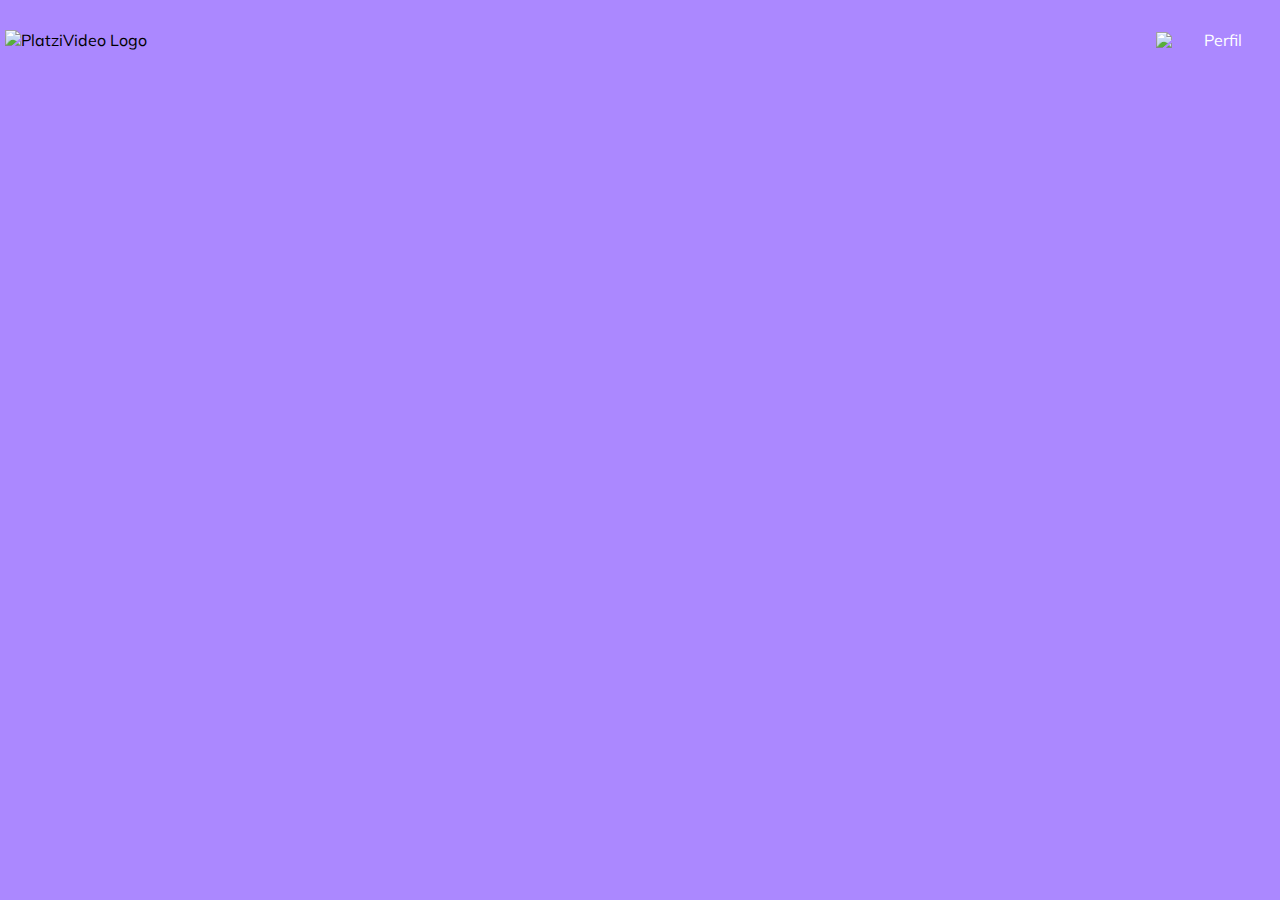
==== index.html @ 75e24591 "Estilizando el menu desplegable con css segunda parte" ====
<!DOCTYPE html>
<html lang="en">
<head>
    <meta charset="UTF-8">
    <meta http-equiv="X-UA-Compatible" content="IE=edge">
    <meta name="viewport" content="width=device-width, initial-scale=1.0">
    <title>Platzi Video</title>
    <link rel="stylesheet" href="style/main.css">
    <link rel="stylesheet" href="https://fonts.googleapis.com/css?family=Muli&display=swap">
</head>
<body>
    <!--Aca INICIA el Header de PlatziVideo-->
    <header class="header">
        <img class="header__img" src="https://raw.githubusercontent.com/platzi/PlatziVideo/feature/react/src/assets/static/logo-platzi-video-BW2.png" alt="PlatziVideo Logo">
        <div class="header__menu">
            <div class="header__menu--profile">
                <img src="https://img.icons8.com/color/48/000000/test-account.png"/>
                <p>Perfil</p>
            </div>
            <ul>
                <li>
                    <a href="">Cuenta</a>
                </li>
                <li>
                    <a href="">Cerrar sesión</a>
                </li>
            </ul>
        </div>
    </header>
    <!--Aca CIERRA el Header de PlatziVideo-->
</body>
</html>
---- style/main.css ----
.header
{
    background-color: #AB88FF;
    width: 100%;
    height: 80px;
    display: flex;
    justify-content: space-between;
    align-items: center;
}
.header__img
{
    width: 200px;
    margin: 10px;
    margin-left: 5px;
}
.header__menu
{
    margin-right: 30px;
}
.header__menu:hover ul, ul:hover
{
    display: block;
}
.header__menu li
{
    margin: 10px 0px; 
}
.header__menu li a
{
    color: white;
    text-decoration: none;
}
.header__menu li a:hover
{
    text-decoration:underline
}
.header__menu ul
{
    display: none;
    list-style: none;
    padding: 0px;
    position: absolute;
    width: 100px;
    text-align: right;
    margin: 0px 0px 0px -14px;
}
.header__menu--profile
{
    margin-right: 8px;
    display: flex;
    align-items: center;
}
.header__menu--profile img
{
    margin-right: 8px;
    width: 40px;
}
.header__menu--profile p
{
    margin: 0px;
    color: white;
}
body
{
    margin: 0%;
    font-family: 'Muli', sans-serif;
    background-color: #AB88FF;
}
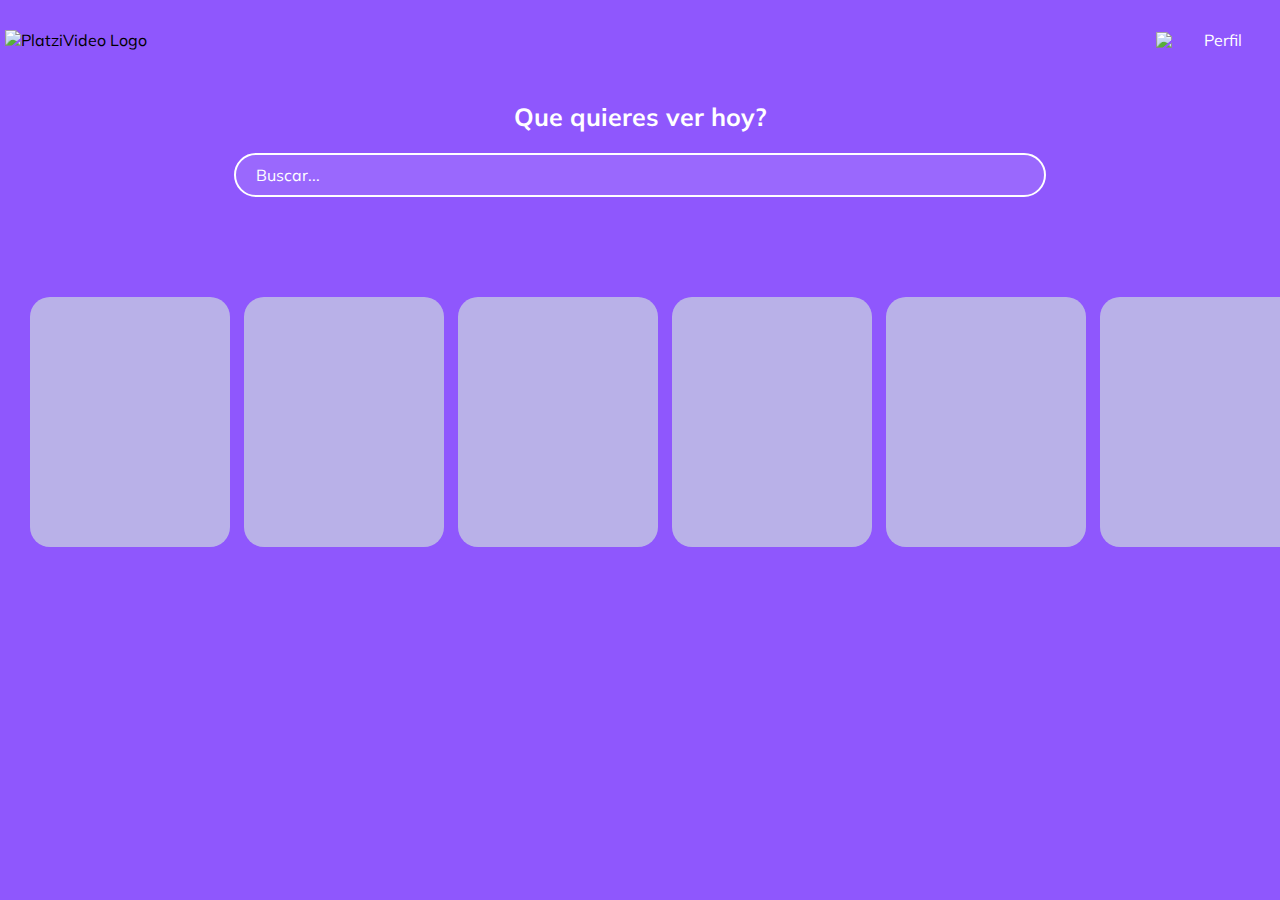
==== commit e8775159: "Creacion de la primera parte del carousel" ====
--- a/index.html
+++ b/index.html
@@ -28,5 +28,31 @@
         </div>
     </header>
     <!--Aca CIERRA el Header de PlatziVideo-->
+   
+    <!--Aca INICIA el buscador de PlatziVideo-->
+   <section class="main">
+        <h2 class="main__title">Que quieres ver hoy?</h2>
+        <input class="input" type="text" placeholder="Buscar...">
+   </section> 
+    <!--Aca CIERRA el buscador de PlatziVideo-->
+    
+    <!--Aca INICIA el carousel de PlatziVideo-->
+    <section class="carousel"> 
+        <div class="carousel__container"> 
+            <div class="carousel__item">
+            </div>
+            <div class="carousel__item">
+            </div>
+            <div class="carousel__item">
+            </div>
+            <div class="carousel__item">
+            </div>
+            <div class="carousel__item">
+            </div>
+            <div class="carousel__item">
+            </div>
+        </div>
+    </section>
+    <!--Aca CIERRA el carousel de PlatziVideo-->
 </body>
 </html>--- a/style/main.css
+++ b/style/main.css
@@ -1,6 +1,6 @@
 .header
 {
-    background-color: #AB88FF;
+    background-color: #8F57FD;
     width: 100%;
     height: 80px;
     display: flex;
@@ -64,5 +64,75 @@
 {
     margin: 0%;
     font-family: 'Muli', sans-serif;
-    background-color: #AB88FF;
-}+    background-color: #8F57FD;
+}
+main
+{
+    height: 300px;
+}
+section .main__title
+{
+    color: white;
+    font-size: 25px;
+    text-align: center;
+}
+.input
+{
+  background-color: rgba(255, 255,255, 0.1);  
+  border: 2px solid white;
+  border-radius: 25px;
+  font-family: 'Muli', sans-serif;
+  font-size: 16px;
+  height: 40px;
+  padding: 0px 20px;
+  width: 60%; 
+  outline: none;
+  margin: 0 auto;
+  display: flex;
+  flex-direction: column;
+  justify-content: center;
+  align-items: center;
+}
+::placeholder
+{
+    color: white;
+}
+.carousel
+{
+    width: 100%;
+    overflow: auto;
+    padding: 30px;
+    position: relative;
+}
+.carousel__container
+{
+    white-space: nowrap;
+    margin: 70px 0px;
+    padding-bottom: 10px;
+}
+.carousel__item
+{
+    width: 200px;
+    height: 250px;
+    border-radius: 20px;
+    background-color: rgba(212, 235, 219, 0.61);
+    overflow: hidden;
+    margin-right: 10px;
+    display:inline-block;
+    cursor: pointer;
+    transition: 450ms all;
+    transform-origin: center left;
+}
+.carousel__item:hover ~ .carousel__item
+{
+    transform: translate3d(100px , 0px, 0px);
+}
+.carousel__container:hover .carousel__item
+{
+    opacity: 0.3;
+}
+.carousel__container:hover .carousel__item:hover
+{
+    transform: scale(1.5);
+    opacity: 1;
+}
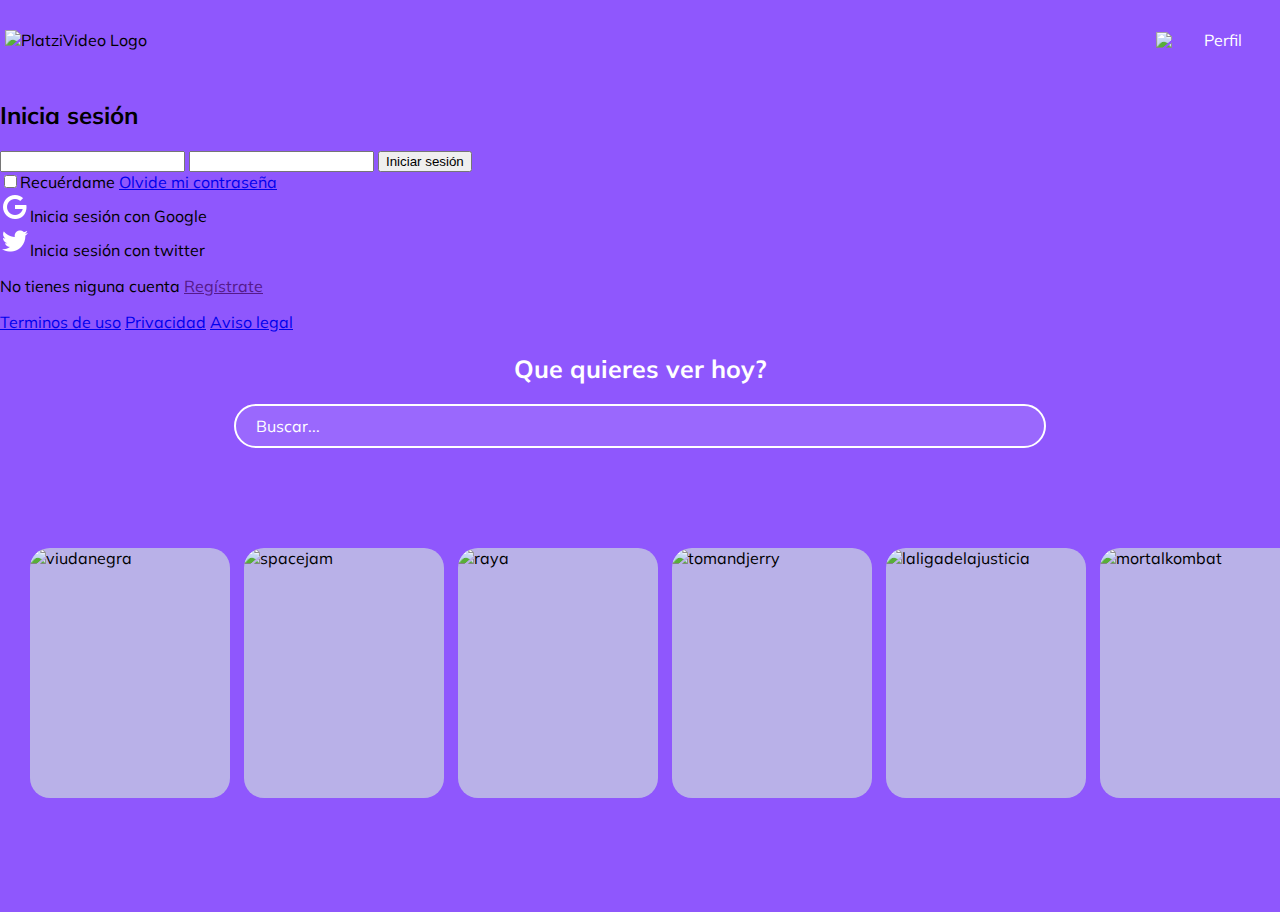
==== commit 1cf78cc6: "creacion del login primera parte" ====
--- a/index.html
+++ b/index.html
@@ -28,28 +28,90 @@
         </div>
     </header>
     <!--Aca CIERRA el Header de PlatziVideo-->
+    <!--Aca INICIA el login de PlatziVideo-->
+ <section class="login">
+    <section class="login__container">
+         <h2>Inicia sesión</h2>
+         <form class="login__container--form">
+           <input class="output" type="text" placeholder="Correo">
+           <input class="output" type="password" placeholder="Contraseña">
+           <button class="button">Iniciar sesión</button>      
+           <div class="login__container--remember-me">
+               <label>
+                   <input type="checkbox" name="" id="cbox1" value="checkbox">Recuérdame
+               </label>
+               <a href="/">Olvide mi contraseña</a>
+           </div>
+         </form>
+         <section class="login__container--social-media" >
+             <div> <img src="ico/google.png" alt="google">Inicia sesión con Google</div>
+             <div> <img src="ico/twitter.png" alt="twitter">Inicia sesión con twitter</div>
+         </section>
+        <p class="login__container--register" >No tienes niguna cuenta <a href="">Regístrate</a></p>
+     </section>
+ </section>
+ <footer class="footer" >
+     <a href="/">Terminos de uso</a>
+     <a href="/privacidad">Privacidad</a>
+     <a href="/aviso-legal">Aviso legal</a>
+ </footer>
+<!--Aca Cierra el login de PlatziVideo-->
    
-    <!--Aca INICIA el buscador de PlatziVideo-->
+   <!--Aca INICIA el buscador de PlatziVideo-->
    <section class="main">
         <h2 class="main__title">Que quieres ver hoy?</h2>
         <input class="input" type="text" placeholder="Buscar...">
    </section> 
     <!--Aca CIERRA el buscador de PlatziVideo-->
-    
+
     <!--Aca INICIA el carousel de PlatziVideo-->
     <section class="carousel"> 
         <div class="carousel__container"> 
-            <div class="carousel__item">
+            <div class="carousel-item">
+                <img class="corousel-item__img" src="img/blackwidow.jpg" alt="viudanegra">
+                <div class="corousel-item__detail">
+                    <img src="ico/play.gif" alt="play">
+                    <img src="ico/descargar.gif" alt="download">
+                </div>
+                <p class="carousel-item__detail--titulo">Play</p>
+                <p class="carousel-item__detail--subtitulo">descargar</p>
             </div>
-            <div class="carousel__item">
+            <div class="carousel-item">
+                <img class="corousel-item__img" src="img/spacejam.jpg" alt="spacejam">
+                <div class="corousel-item__detail">
+                    <img src="ico/play.gif" alt="play">
+                    <img src="ico/descargar.gif" alt="download">
+                </div>
+                <p class="carousel-item__detail--titulo">Play</p>
+                <p class="carousel-item__detail--subtitulo">Descargar</p>
             </div>
-            <div class="carousel__item">
+            <div class="carousel-item">
+                <img class="corousel-item__img" src="img/raya.jpg" alt="raya">
+                <div class="corousel-item__detail">
+                    <img src="ico/play.gif" alt="play">
+                    <img src="ico/descargar.gif" alt="download">
+                </div>
             </div>
-            <div class="carousel__item">
+            <div class="carousel-item">
+                <img class="corousel-item__img" src="img/tomandjearry.jpg" alt="tomandjerry">
+                <div class="corousel-item__detail">
+                    <img src="ico/play.gif" alt="play">
+                    <img src="ico/descargar.gif" alt="download">
+                </div>
             </div>
-            <div class="carousel__item">
+            <div class="carousel-item">
+                <img class="corousel-item__img" src="img/laligadelajusticia.jpg" alt="laligadelajusticia">
+                <div class="corousel-item__detail">
+                    <img src="ico/play.gif" alt="play">
+                    <img src="ico/descargar.gif" alt="download">
+                </div>
             </div>
-            <div class="carousel__item">
+            <div class="carousel-item">
+                <img class="corousel-item__img" src="img/mortalkombat.jpg" alt="mortalkombat">
+                <div class="corousel-item__detail">
+                    <img src="ico/play.gif" alt="play">
+                    <img src="ico/descargar.gif" alt="download">
+                </div>
             </div>
         </div>
     </section>
--- a/style/main.css
+++ b/style/main.css
@@ -110,7 +110,7 @@
     margin: 70px 0px;
     padding-bottom: 10px;
 }
-.carousel__item
+.carousel-item
 {
     width: 200px;
     height: 250px;
@@ -122,17 +122,59 @@
     cursor: pointer;
     transition: 450ms all;
     transform-origin: center left;
+    position: relative;
 }
-.carousel__item:hover ~ .carousel__item
+.carousel-item:hover ~ .carousel-item
 {
     transform: translate3d(100px , 0px, 0px);
 }
-.carousel__container:hover .carousel__item
+.carousel__container:hover .carousel-item
 {
     opacity: 0.3;
 }
-.carousel__container:hover .carousel__item:hover
+.carousel__container:hover .carousel-item:hover
 {
     transform: scale(1.5);
     opacity: 1;
 }
+.corousel-item__img
+{
+    width: 200px;
+    height: 250px;
+    object-fit: cover;
+}
+.corousel-item__detail
+{
+    background: linear-gradient(to top, rgba(0,0,0,0.9) 0%, rgba(0,0,0,0) 100%);
+    font-size: 10px;
+    opacity: 0;
+    transition: 450ms opacity;
+    padding: 10px;
+    position: absolute;
+    top: 0;
+    bottom: 0;
+    left: 0;
+    right: 0;
+}
+.carousel-item__detail--titulo
+{
+    font-size: 10px;
+    opacity: 0;
+    padding: 10px;
+    position: absolute;
+    top: 0;
+    bottom: 0;
+    left: 0;
+    right: 0;
+}
+.carousel-item__detail--subtitulo
+{
+    font-size: 10px;
+    opacity: 0;
+    padding: 10px;
+    position: absolute;
+    top: 0;
+    bottom: 0;
+    left: 0;
+    right: 0;
+}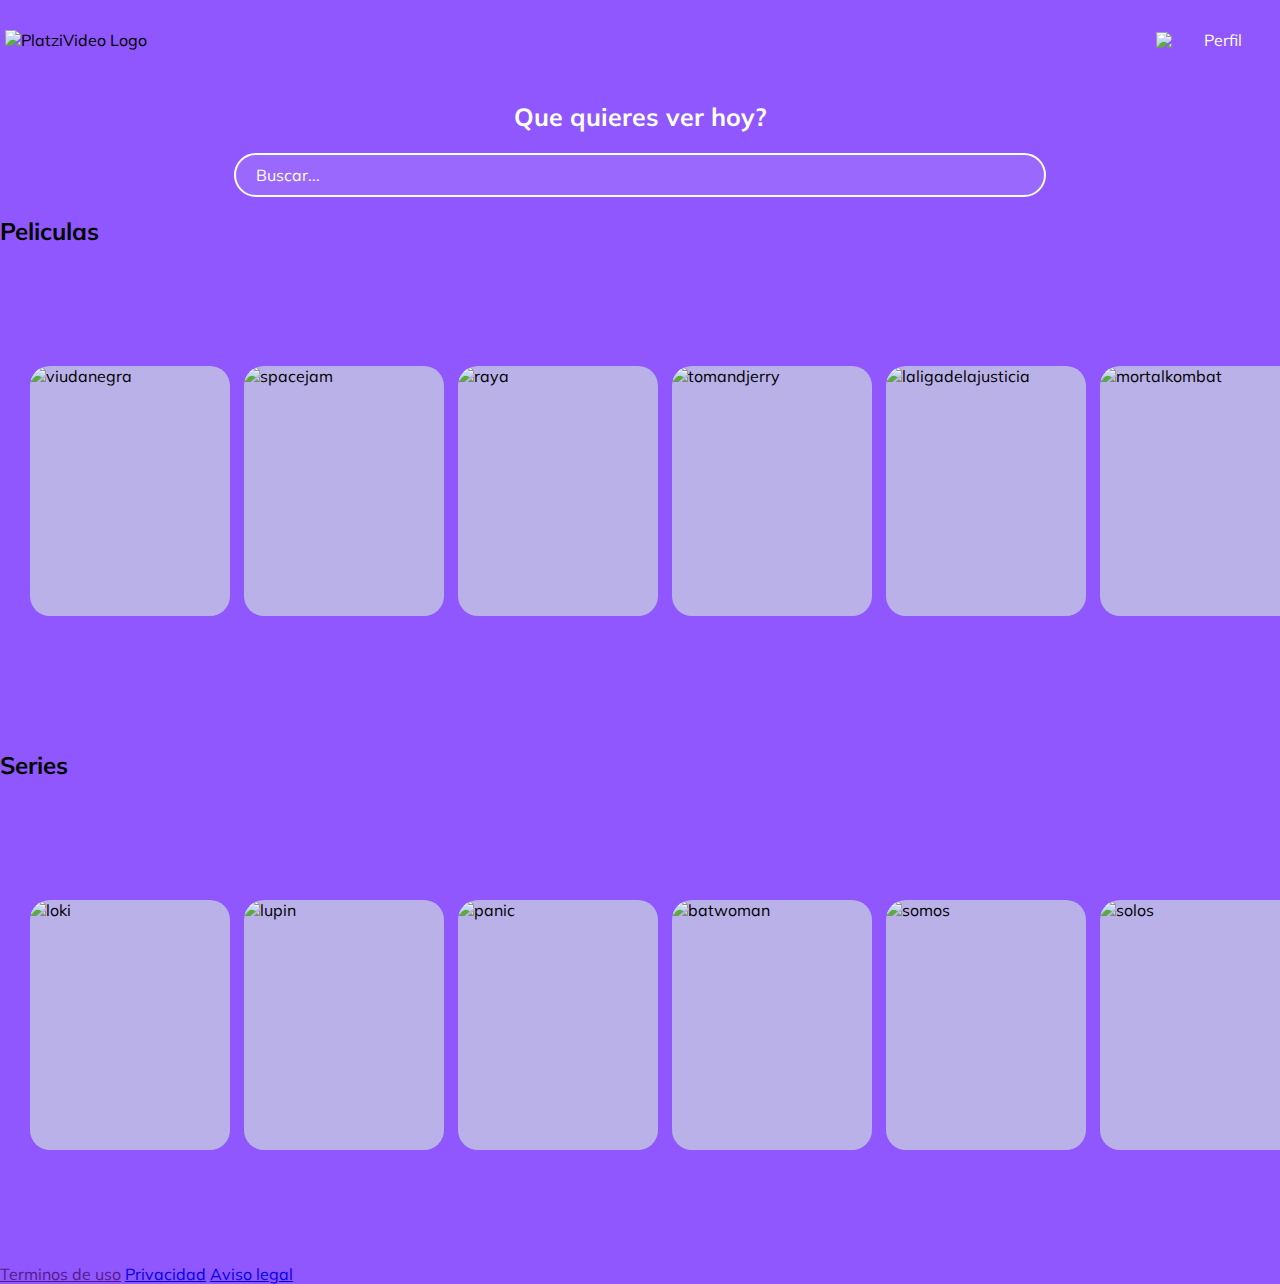
==== commit 78101c73: "favicon y cambio de titulo del website" ====
--- a/index.html
+++ b/index.html
@@ -1,120 +1,151 @@
 <!DOCTYPE html>
 <html lang="en">
 <head>
-    <meta charset="UTF-8">
-    <meta http-equiv="X-UA-Compatible" content="IE=edge">
-    <meta name="viewport" content="width=device-width, initial-scale=1.0">
-    <title>Platzi Video</title>
-    <link rel="stylesheet" href="style/main.css">
-    <link rel="stylesheet" href="https://fonts.googleapis.com/css?family=Muli&display=swap">
+<meta charset="UTF-8">
+<meta http-equiv="X-UA-Compatible" content="IE=edge">
+<meta name="viewport" content="width=device-width, initial-scale=1.0">
+<title>Webian! Video</title>
+<link rel="stylesheet" href="style/main.css">
+<link rel="stylesheet" href="https://fonts.googleapis.com/css?family=Muli&display=swap">
+<link rel="shortcut icon" href="ico/favicon.png">
 </head>
 <body>
-    <!--Aca INICIA el Header de PlatziVideo-->
-    <header class="header">
-        <img class="header__img" src="https://raw.githubusercontent.com/platzi/PlatziVideo/feature/react/src/assets/static/logo-platzi-video-BW2.png" alt="PlatziVideo Logo">
-        <div class="header__menu">
-            <div class="header__menu--profile">
-                <img src="https://img.icons8.com/color/48/000000/test-account.png"/>
-                <p>Perfil</p>
+<!--Aca INICIA el Header de PlatziVideo-->
+<header class="header">
+    <img class="header__img" src="ico/webian.png" alt="PlatziVideo Logo">
+    <div class="header__menu">
+        <div class="header__menu--profile">
+            <img src="ico/user.png"/>
+            <p>Perfil</p>
+        </div>
+        <ul>
+            <li>
+                <a href="">Cuenta</a>
+            </li>
+            <li>
+                <a href="">Cerrar sesión</a>
+            </li>
+        </ul>
+    </div>
+</header>
+<!--Aca CIERRA el Header de PlatziVideo-->
+
+<!--Aca INICIA el buscador de PlatziVideo-->
+<section class="main">
+    <h2 class="main__title">Que quieres ver hoy?</h2>
+    <input class="input" type="text" placeholder="Buscar...">
+</section> 
+<!--Aca CIERRA el buscador de PlatziVideo-->
+
+<!--Aca INICIA el carousel de Peliculas-->
+<h2 class="categories__title" >Peliculas</h2>
+<section class="carousel"> 
+    <div class="carousel__container"> 
+        <div class="carousel-item">
+            <img class="corousel-item__img" src="img/blackwidow.jpg" alt="viudanegra">
+            <div class="corousel-item__detail">
+                <img src="ico/play.gif" alt="play">
+                <img src="ico/descargar.gif" alt="download">
             </div>
-            <ul>
-                <li>
-                    <a href="">Cuenta</a>
-                </li>
-                <li>
-                    <a href="">Cerrar sesión</a>
-                </li>
-            </ul>
+            <p class="carousel-item__detail--titulo">Play</p>
+            <p class="carousel-item__detail--subtitulo">descargar</p>
         </div>
-    </header>
-    <!--Aca CIERRA el Header de PlatziVideo-->
-    <!--Aca INICIA el login de PlatziVideo-->
- <section class="login">
-    <section class="login__container">
-         <h2>Inicia sesión</h2>
-         <form class="login__container--form">
-           <input class="output" type="text" placeholder="Correo">
-           <input class="output" type="password" placeholder="Contraseña">
-           <button class="button">Iniciar sesión</button>      
-           <div class="login__container--remember-me">
-               <label>
-                   <input type="checkbox" name="" id="cbox1" value="checkbox">Recuérdame
-               </label>
-               <a href="/">Olvide mi contraseña</a>
-           </div>
-         </form>
-         <section class="login__container--social-media" >
-             <div> <img src="ico/google.png" alt="google">Inicia sesión con Google</div>
-             <div> <img src="ico/twitter.png" alt="twitter">Inicia sesión con twitter</div>
-         </section>
-        <p class="login__container--register" >No tienes niguna cuenta <a href="">Regístrate</a></p>
-     </section>
- </section>
- <footer class="footer" >
-     <a href="/">Terminos de uso</a>
-     <a href="/privacidad">Privacidad</a>
-     <a href="/aviso-legal">Aviso legal</a>
- </footer>
-<!--Aca Cierra el login de PlatziVideo-->
-   
-   <!--Aca INICIA el buscador de PlatziVideo-->
-   <section class="main">
-        <h2 class="main__title">Que quieres ver hoy?</h2>
-        <input class="input" type="text" placeholder="Buscar...">
-   </section> 
-    <!--Aca CIERRA el buscador de PlatziVideo-->
-
-    <!--Aca INICIA el carousel de PlatziVideo-->
-    <section class="carousel"> 
-        <div class="carousel__container"> 
-            <div class="carousel-item">
-                <img class="corousel-item__img" src="img/blackwidow.jpg" alt="viudanegra">
-                <div class="corousel-item__detail">
-                    <img src="ico/play.gif" alt="play">
-                    <img src="ico/descargar.gif" alt="download">
-                </div>
-                <p class="carousel-item__detail--titulo">Play</p>
-                <p class="carousel-item__detail--subtitulo">descargar</p>
+        <div class="carousel-item">
+            <img class="corousel-item__img" src="img/spacejam.jpg" alt="spacejam">
+            <div class="corousel-item__detail">
+                <img src="ico/play.gif" alt="play">
+                <img src="ico/descargar.gif" alt="download">
             </div>
-            <div class="carousel-item">
-                <img class="corousel-item__img" src="img/spacejam.jpg" alt="spacejam">
-                <div class="corousel-item__detail">
-                    <img src="ico/play.gif" alt="play">
-                    <img src="ico/descargar.gif" alt="download">
-                </div>
-                <p class="carousel-item__detail--titulo">Play</p>
-                <p class="carousel-item__detail--subtitulo">Descargar</p>
-            </div>
-            <div class="carousel-item">
-                <img class="corousel-item__img" src="img/raya.jpg" alt="raya">
-                <div class="corousel-item__detail">
-                    <img src="ico/play.gif" alt="play">
-                    <img src="ico/descargar.gif" alt="download">
-                </div>
-            </div>
-            <div class="carousel-item">
-                <img class="corousel-item__img" src="img/tomandjearry.jpg" alt="tomandjerry">
-                <div class="corousel-item__detail">
-                    <img src="ico/play.gif" alt="play">
-                    <img src="ico/descargar.gif" alt="download">
-                </div>
-            </div>
-            <div class="carousel-item">
-                <img class="corousel-item__img" src="img/laligadelajusticia.jpg" alt="laligadelajusticia">
-                <div class="corousel-item__detail">
-                    <img src="ico/play.gif" alt="play">
-                    <img src="ico/descargar.gif" alt="download">
-                </div>
-            </div>
-            <div class="carousel-item">
-                <img class="corousel-item__img" src="img/mortalkombat.jpg" alt="mortalkombat">
-                <div class="corousel-item__detail">
-                    <img src="ico/play.gif" alt="play">
-                    <img src="ico/descargar.gif" alt="download">
-                </div>
+            <p class="carousel-item__detail--titulo">Play</p>
+            <p class="carousel-item__detail--subtitulo">Descargar</p>
+        </div>
+        <div class="carousel-item">
+            <img class="corousel-item__img" src="img/raya.jpg" alt="raya">
+            <div class="corousel-item__detail">
+                <img src="ico/play.gif" alt="play">
+                <img src="ico/descargar.gif" alt="download">
             </div>
         </div>
-    </section>
-    <!--Aca CIERRA el carousel de PlatziVideo-->
+        <div class="carousel-item">
+            <img class="corousel-item__img" src="img/tomandjearry.jpg" alt="tomandjerry">
+            <div class="corousel-item__detail">
+                <img src="ico/play.gif" alt="play">
+                <img src="ico/descargar.gif" alt="download">
+            </div>
+        </div>
+        <div class="carousel-item">
+            <img class="corousel-item__img" src="img/laligadelajusticia.jpg" alt="laligadelajusticia">
+            <div class="corousel-item__detail">
+                <img src="ico/play.gif" alt="play">
+                <img src="ico/descargar.gif" alt="download">
+            </div>
+        </div>
+        <div class="carousel-item">
+            <img class="corousel-item__img" src="img/mortalkombat.jpg" alt="mortalkombat">
+            <div class="corousel-item__detail">
+                <img src="ico/play.gif" alt="play">
+                <img src="ico/descargar.gif" alt="download">
+            </div>
+        </div>
+    </div>
+</section>
+<!--Aca INICIA el carousel de Peliculas-->
+<h2 class="categories__title" >Series</h2>
+<section class="carousel"> 
+    <div class="carousel__container"> 
+        <div class="carousel-item">
+            <img class="corousel-item__img" src="img/loki.jpg" alt="loki">
+            <div class="corousel-item__detail">
+                <img src="ico/play.gif" alt="play">
+                <img src="ico/descargar.gif" alt="download">
+            </div>
+            <p class="carousel-item__detail--titulo">Play</p>
+            <p class="carousel-item__detail--subtitulo">descargar</p>
+        </div>
+        <div class="carousel-item">
+            <img class="corousel-item__img" src="img/lupin.jpg" alt="lupin">
+            <div class="corousel-item__detail">
+                <img src="ico/play.gif" alt="play">
+                <img src="ico/descargar.gif" alt="download">
+            </div>
+            <p class="carousel-item__detail--titulo">Play</p>
+            <p class="carousel-item__detail--subtitulo">Descargar</p>
+        </div>
+        <div class="carousel-item">
+            <img class="corousel-item__img" src="img/panic.jpg" alt="panic">
+            <div class="corousel-item__detail">
+                <img src="ico/play.gif" alt="play">
+                <img src="ico/descargar.gif" alt="download">
+            </div>
+        </div>
+        <div class="carousel-item">
+            <img class="corousel-item__img" src="img/batwoman.jpg" alt="batwoman">
+            <div class="corousel-item__detail">
+                <img src="ico/play.gif" alt="play">
+                <img src="ico/descargar.gif" alt="download">
+            </div>
+        </div>
+        <div class="carousel-item">
+            <img class="corousel-item__img" src="img/somos.jpg" alt="somos">
+            <div class="corousel-item__detail">
+                <img src="ico/play.gif" alt="play">
+                <img src="ico/descargar.gif" alt="download">
+            </div>
+        </div>
+        <div class="carousel-item">
+            <img class="corousel-item__img" src="img/solos.jpg" alt="solos">
+            <div class="corousel-item__detail">
+                <img src="ico/play.gif" alt="play">
+                <img src="ico/descargar.gif" alt="download">
+            </div>
+        </div>
+    </div>
+</section>
+<!--Aca CIERRA el carousel de series-->
+<footer class="footer" >
+    <a href="">Terminos de uso</a>
+    <a href="/privacidad">Privacidad</a>
+    <a href="/aviso-legal">Aviso legal</a>
+</footer>
 </body>
 </html>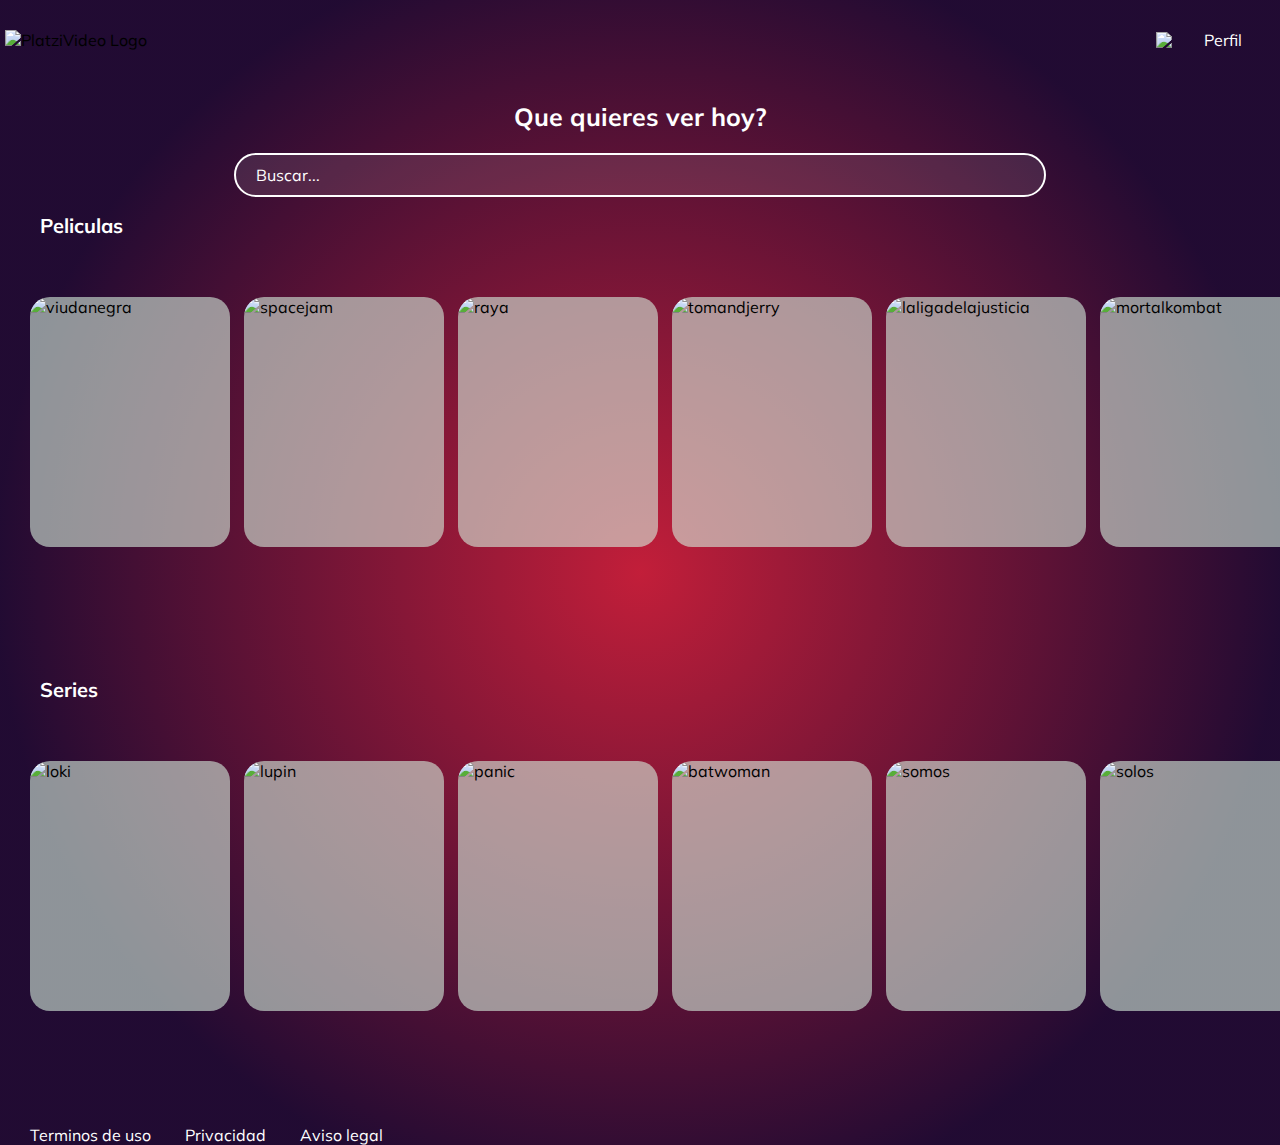
==== commit a99895d6: "iniciando con la configuracion del login" ====
--- a/index.html
+++ b/index.html
@@ -20,7 +20,7 @@
         </div>
         <ul>
             <li>
-                <a href="">Cuenta</a>
+                <a href="login.html">Cuenta</a>
             </li>
             <li>
                 <a href="">Cerrar sesión</a>
--- a/style/main.css
+++ b/style/main.css
@@ -1,6 +1,5 @@
 .header
 {
-    background-color: #8F57FD;
     width: 100%;
     height: 80px;
     display: flex;
@@ -60,11 +59,28 @@
     margin: 0px;
     color: white;
 }
+.login__container
+{
+    flex-direction: column;
+    display: flex;
+    align-items: center;
+    justify-content: space-between;
+    padding: 130px;
+    color: white;
+}
 body
 {
     margin: 0%;
     font-family: 'Muli', sans-serif;
-    background-color: #8F57FD;
+    background: hsla(350, 73%, 44%, 1);
+
+    background: radial-gradient(circle, hsla(350, 73%, 44%, 1) 0%, hsla(274, 65%, 12%, 1) 75%);
+
+    background: -moz-radial-gradient(circle, hsla(350, 73%, 44%, 1) 0%, hsla(274, 65%, 12%, 1) 75%);
+
+    background: -webkit-radial-gradient(circle, hsla(350, 73%, 44%, 1) 0%, hsla(274, 65%, 12%, 1) 75%);
+
+    filter: progid: DXImageTransform.Microsoft.gradient( startColorstr="#c11e38", endColorstr="#220b34", GradientType=1 );
 }
 main
 {
@@ -76,8 +92,18 @@
     font-size: 25px;
     text-align: center;
 }
+.categories__title
+{
+    color: white;
+    font-family: 'Muli', sans-serif;
+    font-size: 20px;
+    margin-left: 40px;
+    position: absolute;
+    width: 100%;
+}
 .input
 {
+  color: white;  
   background-color: rgba(255, 255,255, 0.1);  
   border: 2px solid white;
   border-radius: 25px;
@@ -177,4 +203,11 @@
     bottom: 0;
     left: 0;
     right: 0;
+}
+.footer a
+{
+    color: white;
+    text-decoration: none;
+    cursor: pointer;
+    padding-left: 30px;
 }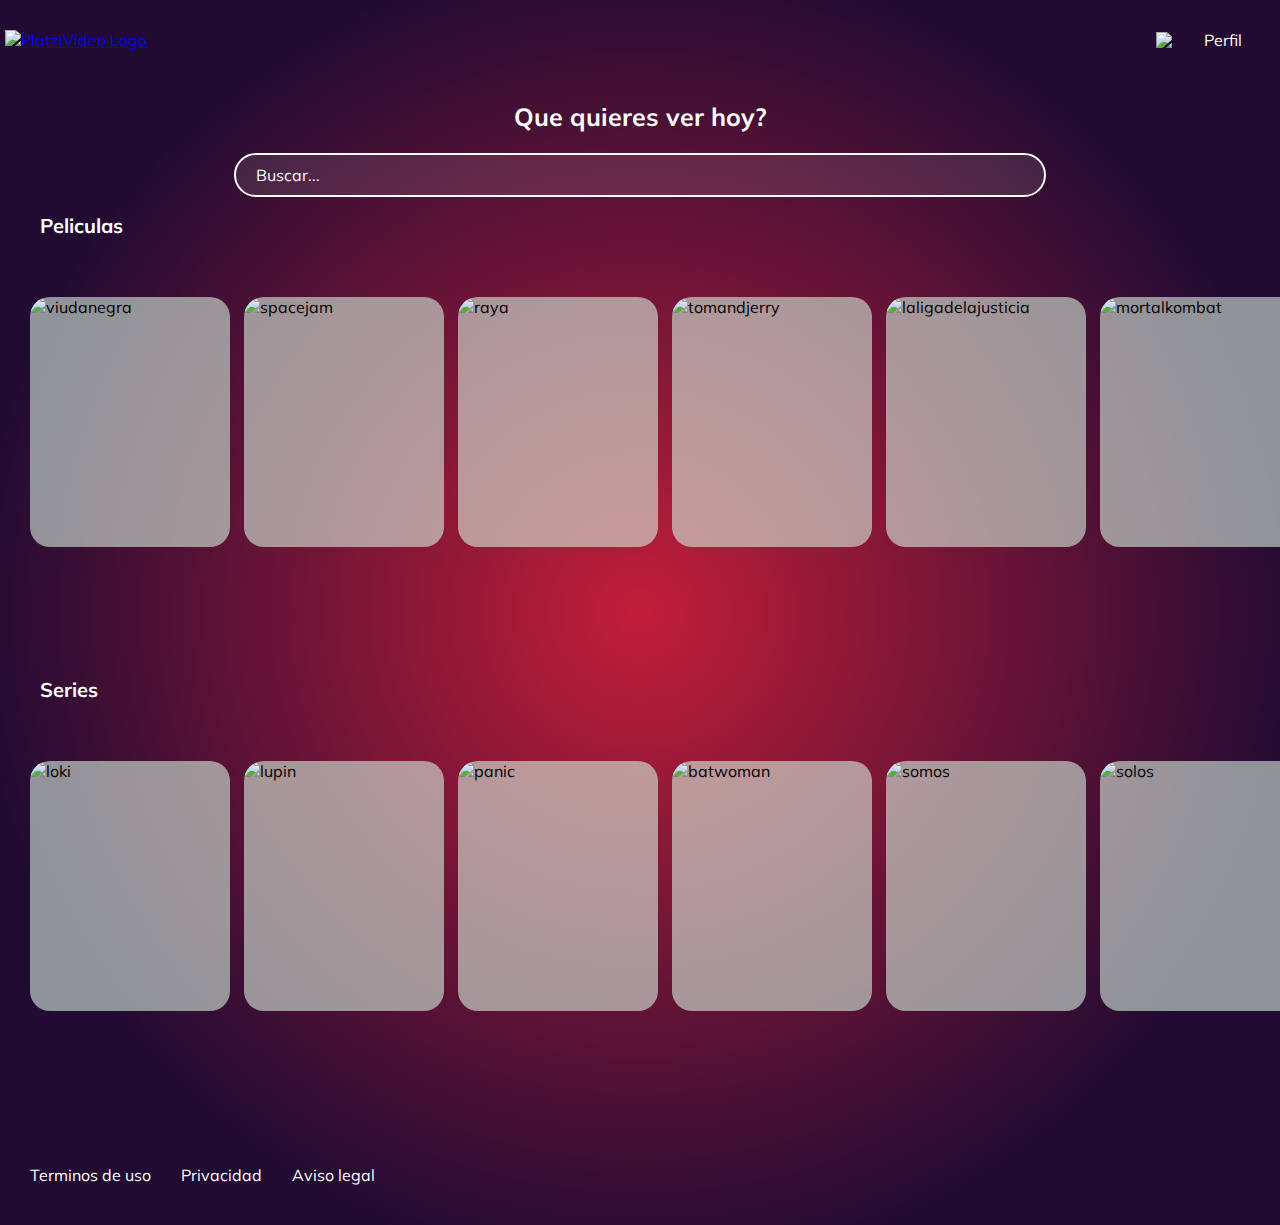
==== commit 55144bba: "creacion del login y de la pagina de registro y otros estilos agregados" ====
--- a/index.html
+++ b/index.html
@@ -12,8 +12,8 @@
 <body>
 <!--Aca INICIA el Header de PlatziVideo-->
 <header class="header">
-    <img class="header__img" src="ico/webian.png" alt="PlatziVideo Logo">
-    <div class="header__menu">
+    <a href="index.html"><img class="header__img" src="ico/webian.png" alt="PlatziVideo Logo"></a>
+        <div class="header__menu">
         <div class="header__menu--profile">
             <img src="ico/user.png"/>
             <p>Perfil</p>
--- a/style/main.css
+++ b/style/main.css
@@ -59,15 +59,149 @@
     margin: 0px;
     color: white;
 }
+.login
+{
+    color: white;
+    display: flex;
+    align-items: center;
+    justify-content: center;
+    flex-direction: column;
+    padding: 0px 30px;
+    min-height: calc(100vh - 200px);
+}
 .login__container
 {
+    background-color: rgba(255, 255,255, 0.1);
+    border: 2px solid white;
+    border-radius: 40px;
+    color: white;
+    padding: 60px 68px 40px;
+    min-height: 700px;
+    width: 300px;
+    display: flex;
+    justify-content: space-around;
     flex-direction: column;
-    display: flex;
-    align-items: center;
+}
+.login__container--form
+{
+    display: flex;
+    flex-direction: column;
+}
+.login__container--form label
+{
+   font-size: 14px;
+}
+.login__container--remember-me
+{
+    color: white;
+    display: flex;
     justify-content: space-between;
-    padding: 130px;
-    color: white;
-}
+    margin-top: 30px;
+}
+.login__container--remember-me a
+{
+    color: white;
+    font-size: 14px;
+    text-decoration: none;
+}
+.login__container--remember-me a:hover
+{
+    text-decoration: underline;
+}
+.login__container--social-media > div
+{
+    display: flex;
+    align-items: center;
+    font-size: 14px;
+    margin-bottom: 10px;
+}
+.login__container--social-media > div > img
+{
+    width: 30px;
+    margin-right: 10px;
+}
+.login__container--register
+{
+    font-size: 14px;
+}
+.login__container--register a
+{
+    font-size: 16px;
+    color: white;
+    font-weight: bold;
+    text-decoration: none;
+}
+.login__container--register a:hover
+{
+    text-decoration: underline;
+}
+.output
+{
+    color: white;
+    background-color: transparent;
+    border-left: 0px;
+    border-right: 0px;
+    border-top: 0px;
+    border-bottom: 2px solid white;
+    font-family: 'Muli', sans-serif;
+    font-size: 16px;
+    margin-bottom: 20px;
+    padding: 0px 20px;
+    outline: none;
+    height: 50px;
+
+}
+::placeholder
+{
+    color: white;
+}
+.button
+{
+    border-radius: 25px;
+    border: solid 1px white;
+    background-color: rgba(255, 255,255, 0.1);
+    color: white;
+    cursor: pointer;
+    display: flex;
+    justify-content: center;
+    align-items: center;
+    padding: 10px 30px;
+    margin: 0px;
+    margin-top: 30px;
+    font-size: 16px;
+    font-weight: bold;
+    text-decoration: none;
+    font-family: 'Muli', sans-serif;
+}
+.login__container--iniciar
+{
+    display: flex;
+    align-items: center;
+    flex-direction: column;
+    font-size: 16px;
+    font-family: 'Muli', sans-serif;
+    color: white;
+}
+.button__register--me
+{
+    border-radius: 25px;
+    border: solid 1px white;
+    background-color: rgba(255, 255,255, 0.1);
+    color: white;
+    cursor: pointer;
+    display: flex;
+    justify-content: center;
+    align-items: center;
+    padding: 10px 30px;
+    margin: 0px;
+    margin-top: 30px;
+    font-size: 16px;
+    font-weight: bold;
+    text-decoration: none;
+    font-family: 'Muli', sans-serif;
+}
+
+
 body
 {
     margin: 0%;
@@ -204,10 +338,22 @@
     left: 0;
     right: 0;
 }
+.footer 
+{
+    display: flex;
+    align-items: center;
+    height: 100px;
+    width: 100%;
+}
 .footer a
 {
     color: white;
-    text-decoration: none;
     cursor: pointer;
+    font-size: 16px;
     padding-left: 30px;
-}+    text-decoration: none;
+}
+.footer a:hover
+{
+    text-decoration: underline;
+}
